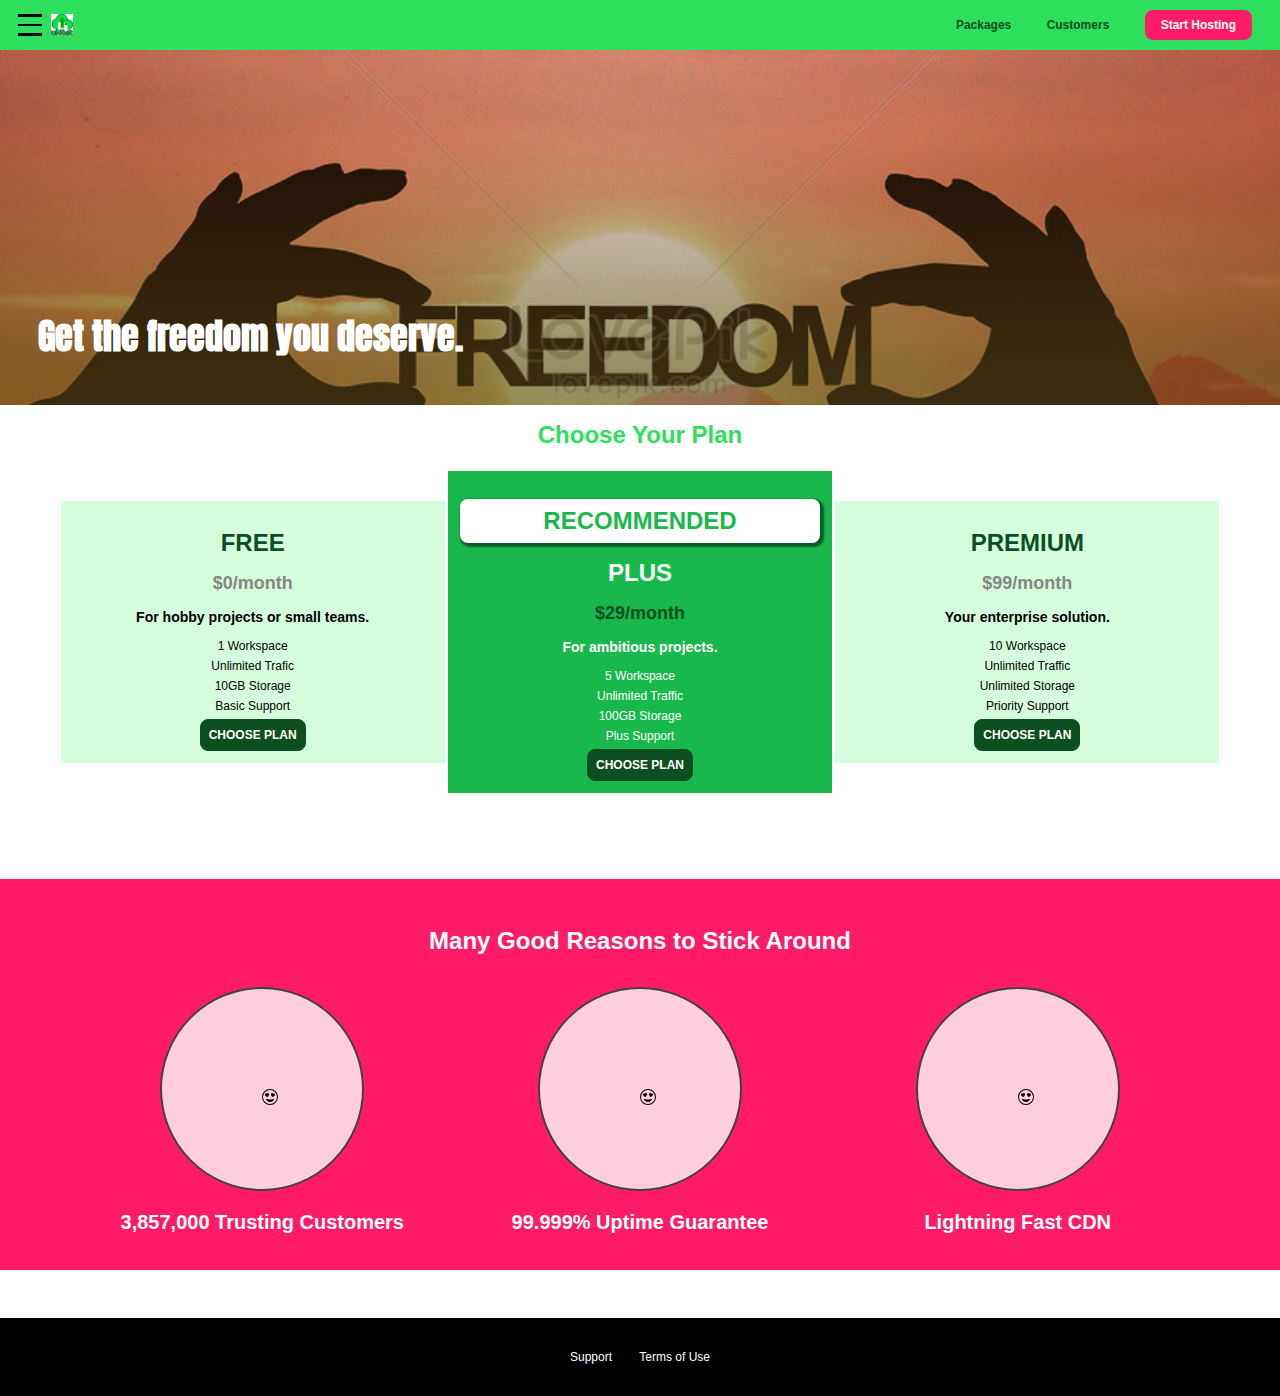
==== index.html @ ce35259e "commit" ====
<!DOCTYPE html>
<html lang="en">
<head>
    <meta charset="UTF-8">
    <meta http-equiv="X-UA-Compatible" content="IE=edge">
    <!-- <meta name="viewport" content="width=device-width, initial-scale=1.5
    maximum-scale=2.0, minimum-scale=1.0"> -->
    <meta name="viewport" content="width=device-width, initial-scale=1.0">
    <title>uHost</title>
    <link rel="shortcut icon" href="favicon.png">
    <!-- <link rel="preconnect" href="https://fonts.googleapis.com"> -->
    <link href="https://fonts.googleapis.com/css2?family=Anton" rel="stylesheet">
    <!-- <link href="https://fonts.googleapis.com/css2?family=Montserrat:400,700" rel="stylesheet"> -->
    <link rel="stylesheet" href="shared.css">
    <link rel="stylesheet" href="main.css">
</head>
<body>
    <div class="backdrop"></div>
    <div class="modal">
        <h1 class="modal_title">Do you want to continue?</h1>
        <div class="modal_actions">
            <a href="start-hosting/index.html" class="modal_action">Yes!</a>
            <button class="modal_action modal_action--negative" type="button">No!</button>
        </div>
    </div>
    <header class="main-header">
        <div>
            <button class="toggle-button">
                <span class="toggle-button_bar"></span>
                <span class="toggle-button_bar"></span>
                <span class="toggle-button_bar"></span>
            </button>
            <a href="index.html" class="main-header_brand">
                <img src="images/uHost.jpg" alt="uHost -Your favorite hosting company">
            </a>   
        </div>
        <nav class="main-nav">
            <ul class="main-nav_items">
                <li class="main-nav_item">
                    <a href="packages/index.html">Packages</a>
                </li>
                <li class="main-nav_item">
                    <a href="customers/index.html">Customers</a>
                   
                </li>
                <li class="main-nav_item main-nav_item--cta">
                    <a href="start-hosting/index.html">Start Hosting</a>
                </li>
            </ul>
        </nav>
    </header>
    <nav class="mobile-nav">
        <ul class="mobile-nav_items">
            <li class="mobile-nav_item">
                <a href ="packages/index.html">Packages</a>
            </li>
            <li class="mobile-nav_item">
                <a href ="customers/index.html">Customers</a>
            </li>
            <li class="mobile-nav_item">
                <a href ="start-hosting/index.html">Start Hosting</a>
            </li>

        </ul>
    </nav>
    <main>
        <section id="product-overview">
           <h1>Get the freedom you deserve.</h1>
        </section>
        <section id="plans">
            <h1 class="section-title">Choose Your Plan</h1>
            <div class="plan_list">
                <article class="plan">
                    <h1 class="plan_title">FREE</h1>
                    <h2 class="plan_price">$0/month</h2>
                    <h3>For hobby projects or small teams.</h3>
                    <ul class="plan_features">
                        <li class="plan_feature">1 Workspace</li>
                        <li class="plan_feature">Unlimited Trafic</li>
                        <li class="plan_feature">10GB Storage</li>
                        <li class="plan_feature">Basic Support</li>
                    </ul>
                    <div>
                        <button class="button">CHOOSE PLAN</button>
                    </div>
                </article>
               <article class="plan plan--highlighted">
                   <h1 class="plan_annotation">RECOMMENDED</h1>
                   <h1 class="plan_title">PLUS</h1>
                   <h2 class="plan_price">$29/month</h2>
                   <h3>For ambitious projects.</h3>
                   <ul class="plan_features">
                       <li class="plan_feature">5 Workspace</li>
                       <li class="plan_feature">Unlimited Traffic</li>
                       <li class="plan_feature">100GB Storage</li>
                       <li class="plan_feature">Plus Support</li>
                   </ul>
                   <div>
                       <button class="button">CHOOSE PLAN</button>
                   </div>
               </article> 
               <article class="plan">
                   <h1 class="plan_title">PREMIUM</h1>
                   <h2 class="plan_price">$99/month</h2>
                   <h3>Your enterprise solution.</h3>
                     <ul class="plan_features">
                         <li class="plan_feature">10 Workspace</li>
                         <li class="plan_feature">Unlimited Traffic</li>
                         <li class="plan_feature">Unlimited Storage</li>
                         <li class="plan_feature">Priority Support</li>
                     </ul>
                     <div>
                         <button class="button">CHOOSE PLAN</button>
                     </div>
               </article>
            </div>
        </section>
        <section id="Key-features">
            <h1 class="section-title">Many Good Reasons to Stick Around</h1>
            <ul class="Key-feature_list">
                <li class="Key-feature">
                    <div class="Key-feature_image">
                        <svg xmlns="http://www.w3.org/2000/svg" width="16" height="16" fill="currentColor" class="bi bi-emoji-heart-eyes" viewBox="0 0 16 16">
                            <path d="M8 15A7 7 0 1 1 8 1a7 7 0 0 1 0 14zm0 1A8 8 0 1 0 8 0a8 8 0 0 0 0 16z"/>
                            <path d="M11.315 10.014a.5.5 0 0 1 .548.736A4.498 4.498 0 0 1 7.965 13a4.498 4.498 0 0 1-3.898-2.25.5.5 0 0 1 .548-.736h.005l.017.005.067.015.252.055c.215.046.515.108.857.169.693.124 1.522.242 2.152.242.63 0 1.46-.118 2.152-.242a26.58 26.58 0 0 0 1.109-.224l.067-.015.017-.004.005-.002zM4.756 4.566c.763-1.424 4.02-.12.952 3.434-4.496-1.596-2.35-4.298-.952-3.434zm6.488 0c1.398-.864 3.544 1.838-.952 3.434-3.067-3.554.19-4.858.952-3.434z"/>
                          </svg>
                    </div>
                    <p class="Key-feature_description">3,857,000 Trusting Customers</p>
                </li>
                <li class="Key-feature">
                    <div class="Key-feature_image">
                        <svg xmlns="http://www.w3.org/2000/svg" width="16" height="16" fill="currentColor" class="bi bi-emoji-heart-eyes" viewBox="0 0 16 16">
                            <path d="M8 15A7 7 0 1 1 8 1a7 7 0 0 1 0 14zm0 1A8 8 0 1 0 8 0a8 8 0 0 0 0 16z"/>
                            <path d="M11.315 10.014a.5.5 0 0 1 .548.736A4.498 4.498 0 0 1 7.965 13a4.498 4.498 0 0 1-3.898-2.25.5.5 0 0 1 .548-.736h.005l.017.005.067.015.252.055c.215.046.515.108.857.169.693.124 1.522.242 2.152.242.63 0 1.46-.118 2.152-.242a26.58 26.58 0 0 0 1.109-.224l.067-.015.017-.004.005-.002zM4.756 4.566c.763-1.424 4.02-.12.952 3.434-4.496-1.596-2.35-4.298-.952-3.434zm6.488 0c1.398-.864 3.544 1.838-.952 3.434-3.067-3.554.19-4.858.952-3.434z"/>
                          </svg>
                    </div>
                    <p class="Key-feature_description">99.999% Uptime Guarantee</p>
                </li>
                <li class="Key-feature">
                    <div class="Key-feature_image">
                        <svg xmlns="http://www.w3.org/2000/svg" width="16" height="16" fill="currentColor" class="bi bi-emoji-heart-eyes" viewBox="0 0 16 16">
                            <path d="M8 15A7 7 0 1 1 8 1a7 7 0 0 1 0 14zm0 1A8 8 0 1 0 8 0a8 8 0 0 0 0 16z"/>
                            <path d="M11.315 10.014a.5.5 0 0 1 .548.736A4.498 4.498 0 0 1 7.965 13a4.498 4.498 0 0 1-3.898-2.25.5.5 0 0 1 .548-.736h.005l.017.005.067.015.252.055c.215.046.515.108.857.169.693.124 1.522.242 2.152.242.63 0 1.46-.118 2.152-.242a26.58 26.58 0 0 0 1.109-.224l.067-.015.017-.004.005-.002zM4.756 4.566c.763-1.424 4.02-.12.952 3.434-4.496-1.596-2.35-4.298-.952-3.434zm6.488 0c1.398-.864 3.544 1.838-.952 3.434-3.067-3.554.19-4.858.952-3.434z"/>
                          </svg>
                    </div>
                    <p class="Key-feature_description">Lightning Fast CDN</p>
                </li>
            </ul>
        </section>
    </main>
    <footer class="main-footer">
        <nav>
            <ul class="main-footer_links">
                <li class="main-footer_link">
                    <a href="#">Support</a>
                </li>
                <li class="main-footer_link">
                    <a href="#">Terms of Use</a>
                </li>
            </ul>
        </nav>
    </footer>
    <script src="shared.js"></script>
</body>
</html>
---- shared.css ----
@import url('https://fonts.googleapis.com/css?family=Roboto:100,400,900');
@import url('https://fonts.googleapis.com/css?family=Anton');
/* @import url('https//fonts.googleapis.com/css?family=Montserrat:400,700'); */

:root {
    --dark-green: #0e4f1f;
    --highlight-color: #ff1b68;
}



* {
    box-sizing: border-box;
}

html {
    font-size: 75%;
}


body {
    font-family: 'Montserrat', sans-serif;
    margin: 0;
    /* padding: 3.5rem; */
}

@supports (display: grid) {
 body {

    /* font-family: 'Montserrat', sans-serif;
    margin: 0; */
    height: 100%;
    display: grid;
    /* grid-template-rows: 3.5rem auto fit-content(8rem);
    grid-template-areas: "header"
                          "main"
                          "footer"; */
     padding-top: 0;                     
 }
}


   .backdrop { 
    position: fixed; 
    display: none;  
    opacity: 0;
    top: 0;
    left: 0;
    z-index: 100;
    width: 100vw;
    height: 100vh;
    background: rgba(0,0,0,0.5); 
    transition: opacity 0.2s linear;
 }   

.main-footer {
    background: black;
    padding: 32px;
    margin-top: 48px;
}

.main-footer_links {
    list-style: none;
    margin: 0;
    padding: 0;
    text-align: center;
}

.main-footer_link {
    display: inline-block;
    margin: 0 16px;
}

.main-footer_link a {
    color: white;
    text-decoration: none;
}

.main-footer_link a:hover,
.main-footer_link a:active {
    color: #ccc;
}

.main-header {
    width: 100%;
    position: fixed;
    top: 0;
    left: 0;
    background: #2ddf5c;
    padding: 0.5rem 1rem;
    z-index: 60;
    display: -webkit-box;
    display: -ms-flexbox;
    display: -webkit-flex;
    display: flex;
    align-items: center;
    justify-content: space-between;
}

.main-header > div {
    display: inline-block;
    vertical-align: middle;
}

.main-header_brand {
    color: #0e4f1f;
    text-decoration: none;
    font-weight: bold;
    font-size: 22px;
    height: 22px;
    /* width: 20px; */
    display: inline-block;
    vertical-align: middle;
}
.button {
    background: #0e4f1f;
    color: white;
    font: inherit;
    border: 1.5px solid #0e4f1f;
    padding: 8px;
    border-radius: 8px;
    font-weight: bold;
    cursor: pointer;
}

.button:hover,
.button:active {
    background: white;
    color: #0e4f1f;
}


.button:focus {
    outline: none;
}

.section-title {
    color: #2ddf5c;
    text-align: center;
    
}

#product-overview h1 {
    color: white;
    font-family: 'Anton', sans-serif;
} 

h1 {
    font-family: sans-serif;
}


.main-nav {
    display: inline-block;
    text-align: right;
    width: calc(100%-122px);
    vertical-align: middle;
}

.main-nav_items {
    padding: 0;
    margin-left: 750px;
    list-style: none;
}

.main-nav_item {
    display: inline-block;
    margin: 0 16px;
}

.main-nav_item a,
.mobile-nav_item a {
    text-decoration: none;
    color: #0e4f1f;
    font-weight: bold;
    padding: 3px 0;
}

/* .main-nav_item a::after{
    content: "(Link)";
    color: red;
} */

.main-nav_item a:hover,
.main-nav_item a:active {
    color: white;
    border-bottom: 5px solid white;
}

/* .main-nav_item a:active {
    color: white; */
/* } */

/* p::first-letter {
    color: red;
    font-size: 20px;
} */


.main-nav_item--cta {
    animation: wiggle 400ms 3s 8 ease-out none;
}

.main-nav_item--cta a,
 .mobile-nav_item--cta a {
    color: white;
    background: #ff1b68;
    padding: 8px 16px;
    border-radius: 8px;
}

.main-nav_item--cta a:hover,
.main-nav_item--cta a:active,
.mobile-nav_item--cta a:hover,
.mobile-nav_item--cta a:active {
    color: #ff1b68;
    background: white;
    border: none;
}

.main-header_brand img {
    height: 100%;
    /* width: 100%; */
}

.mobile-nav {
    display: none;
    position: fixed;
    z-index: 101;
    top: 0;
    left: 0;
    background: white;
    width: 80%;
    height: 100vh;
}


.mobile-nav_items {
    width: 90%;
    height: 100%;
    list-style: none;
    margin: 10% auto;
    padding: 0;
    text-align: center;
}

.mobile-nav_item {
    margin: 1rem 0;
}


.mobile-nav_item a {
    font-size: 1.5rem;
}

.toggle-button {
    width: 3rem;
    background: transparent;
    border: none;
    cursor: pointer;
    padding-top: 0;
    padding-bottom: 0;
    vertical-align: middle;
}

.toggle-button:focus {
    outline: none;
}

.toggle-button_bar {
    width: 100%;
    height: 0.2rem;
    background: black;
    display: block;
    margin: 0.6rem 0;
}

.open {
    display: block !important;
    opacity: 1 !important;
    transform: translateY(0) !important;
}

@media (min-width: 40rem) {
    .main-footer_link {
        margin: 0 1rem;
    }

    .main
   .main-footer_links {
      flex-direction: row;
      justify-content: center;
    }
}

@keyframes wiggle {
    0% {
        transform: rotateZ(0);
    }
    50% {
        transform: rotateZ(-10deg);
    }
    100% {
        transform: rotateZ(10deg);
    }
}
---- main.css ----
* {
    box-sizing: border-box;
}


body {

    font-family: 'Montserrat', sans-serif;
    margin: 0;
    
}

#product-overview {
    background: linear-gradient(to top,rgba(80,68,18,0.6) 10%, transparent), 
    url("images/freedom.jpg") center/cover no-repeat border-box, 
    #ff1b68;
    /* background-image: url("freedom.jpg"); */
    /* background-color: red; */
    /* background-size: cover;
    background-position: left 10% bottom 20%; */
    /* background-repeat: no-repeat;
    background-origin: border-box;
    background-clip: border-box; */
    /* background-attachment: fixed; */
    /* background-image: linear-gradient(180deg ,red 70%,blue 60%,rgba(0,0,0,0.5)); */
    /* background-image: radial-gradient(ellipse farthest-corner at 20% 50%,red,blue 70%,green); */
    width: 100vw;
    height: 33vh;
    /* padding: 10px; */
    margin-top: 3.75rem;
    /* border: 5px dashed red; */
    position: relative;
} 

.plan {
    background: #d5ffdc;
    text-align: center;
    padding: 1rem;
    margin: 0.5rem 0;
    /* display: inline-block; */
    width: 100%;
    /* vertical-align: middle; */
}

.plan--highlighted {
    background: #19b84c;
    color: white;
    /* box-shadow: 2px 2px 2px 2px rgb(0, 0, 0, 0.5); */
    
}


.plan_annotation {
    background: white;
    color: #19b84c;
    padding: 8px;
    box-shadow: 2px 2px 2px 2px rgb(0, 0, 0, 0.5);
    border-radius: 8px;
}

.plan_title {
    color: #0e4f1f;
}

.plan_price {
    color: #858585;
}

.plan--highlighted .plan_price {
    color: #0e4f1f;
}

.plan--highlighted .plan_title {
    color: white;
}


.plan_features {
    list-style: none;
    margin: 0;
    padding: 0;
}

.plan_feature {
    margin: 0.5rem 0;
}

@media (min-width: 40rem) {

    .plan_list{
        width: 100%;
        text-align: center;
    }
    .plan {
        display: inline-block;
        width: 30%;
        vertical-align: middle;
    }
}



#Key-features {
    background: #ff1b68;
    margin-top: 80px;
    padding: 16px;
}

#Key-features .section-title {
    color: white;
    margin: 32px;
}

.Key-feature_list {
    list-style: none;
    margin: 0;
    padding: 0;
    text-align: center;
}

.Key-feature {
    display: inline-block;
    width: 30%;
    vertical-align: top;
}

.Key-feature_image {
    background: #ffcede;
    width: 128px;
    height: 128px;
    border: 2px solid #424242;
    border-radius: 50%;
    margin: auto;
   padding: 100px;

}

.Key-feature_description {
    text-align: center;
    font-weight: bold;
    color: white;
    font-size: 20px;
}

.section-title {
    color: #2ddf5c;
    text-align: center;
    
}

#product-overview h1 {
    color: white;
    font-family: 'Anton', sans-serif;
    position: absolute;
    bottom: 5%;
    left: 3%;
    font-size: 1.6rem;
} 

@media (min-width: 40rem) {
    #product-overview {
        height: 40vh;
        background-position: 50% 25%;
    }
    #product-overview h1 {
        font-size: 3rem;
    }
}
@media (min-width: 60rem) {
    #product-overview {
        height: 40vh;
        background-position: 50% 25%;
    }
    #product-overview h1 {
        font-size: 3rem;
    }
}

/* h1 {
    font-family: sans-serif;
} */


/* .plan_list {
    width: 100%; */
    /* margin: auto; */
    /* text-align: center;
} */


.modal {
    position: fixed;
    /* display: none; */
    opacity: 0;
    transform: translateY(-3rem);
    transition: opacity 200ms ease-out, transform 500ms ease-out;
    z-index: 200;
    top: 20%;
    left: 30%;
    width: 40%;
    background: white;
    padding: 1rem;
    border: 1px solid #ccc;
    box-shadow: 1px 1px 1px rgba(0, 0, 0, 0.5);
}

.modal_title {
    text-align: center;
    margin: 0 0 1rem 0;
}

.modal_actions {
    text-align: center;
}

.modal_action {
    border: 1px solid #0e4f1f;
    background: #0e4f1f;
    text-decoration: none;
    color: white;
    font: inherit;
    padding: 0.5rem 1rem;
    cursor: pointer;
}


.modal_action:hover,
.modal_action:active {
    background: #2ddf5c;
    border-color: #2ddf5c;
}

.modal_action--negative {
    background: red;
    border-color: red;
}


.modal_action--negative:hover,
.modal_action--negative:active {
    background: #ff5454;
    border-color: #ff5454;
}

@media (min-width: 40rem) {
    #product-overview {
        height: 40vh;
        background-position: 50% 25%;
    }

    #product-overview h1 {
        font-size: 3rem;
    }
}
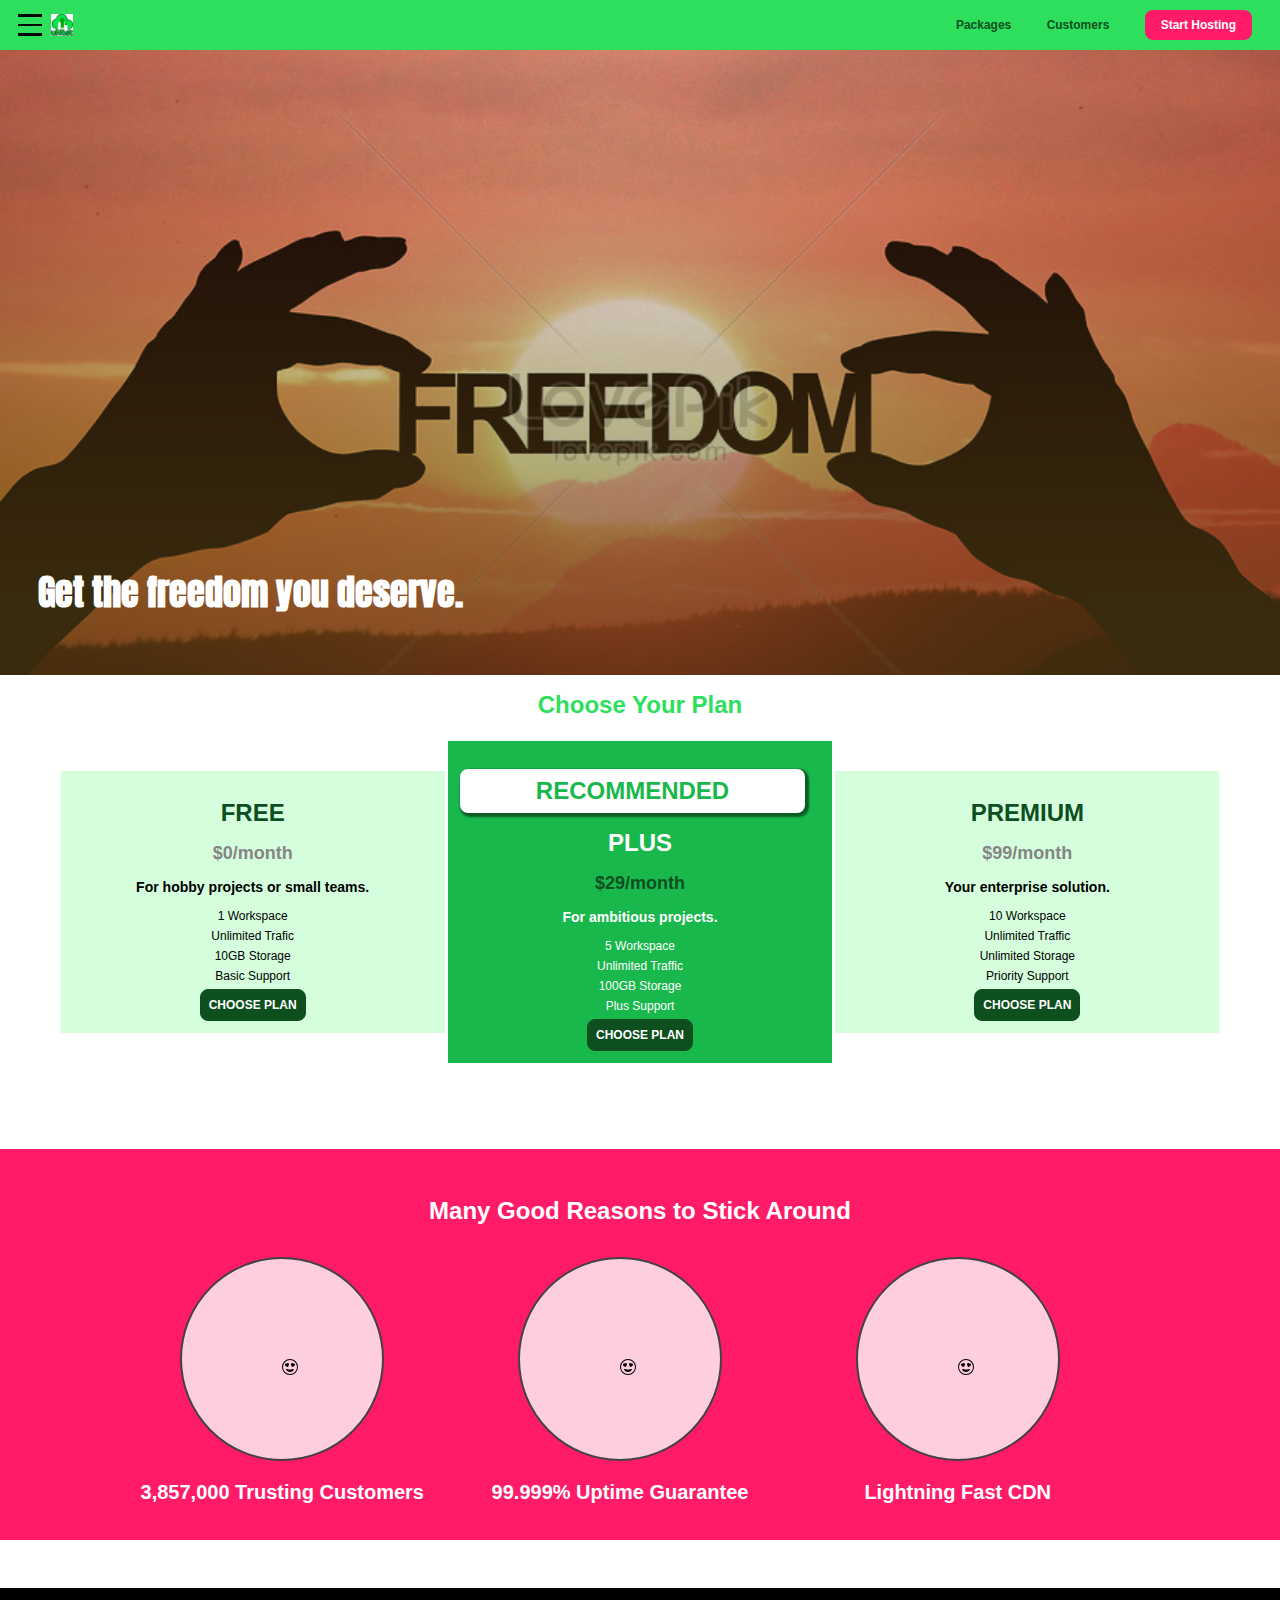
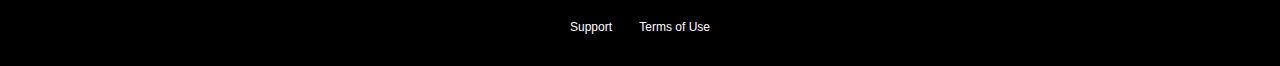
==== commit 7731887f: "commit" ====
--- a/index.html
+++ b/index.html
@@ -1,165 +1,204 @@
 <!DOCTYPE html>
 <html lang="en">
-<head>
-    <meta charset="UTF-8">
-    <meta http-equiv="X-UA-Compatible" content="IE=edge">
+  <head>
+    <meta charset="UTF-8" />
+    <meta http-equiv="X-UA-Compatible" content="IE=edge" />
     <!-- <meta name="viewport" content="width=device-width, initial-scale=1.5
     maximum-scale=2.0, minimum-scale=1.0"> -->
-    <meta name="viewport" content="width=device-width, initial-scale=1.0">
+    <meta name="viewport" content="width=device-width, initial-scale=1.0" />
     <title>uHost</title>
-    <link rel="shortcut icon" href="favicon.png">
+    <link rel="shortcut icon" href="favicon.png" />
     <!-- <link rel="preconnect" href="https://fonts.googleapis.com"> -->
-    <link href="https://fonts.googleapis.com/css2?family=Anton" rel="stylesheet">
+    <link
+      href="https://fonts.googleapis.com/css2?family=Anton"
+      rel="stylesheet"
+    />
     <!-- <link href="https://fonts.googleapis.com/css2?family=Montserrat:400,700" rel="stylesheet"> -->
-    <link rel="stylesheet" href="shared.css">
-    <link rel="stylesheet" href="main.css">
-</head>
-<body>
+    <link rel="stylesheet" href="shared.css" />
+    <link rel="stylesheet" href="main.css" />
+  </head>
+  <body>
     <div class="backdrop"></div>
     <div class="modal">
-        <h1 class="modal_title">Do you want to continue?</h1>
-        <div class="modal_actions">
-            <a href="start-hosting/index.html" class="modal_action">Yes!</a>
-            <button class="modal_action modal_action--negative" type="button">No!</button>
-        </div>
+      <h1 class="modal_title">Do you want to continue?</h1>
+      <div class="modal_actions">
+        <a href="start-hosting/index.html" class="modal_action">Yes!</a>
+        <button class="modal_action modal_action--negative" type="button">
+          No!
+        </button>
+      </div>
     </div>
     <header class="main-header">
-        <div>
-            <button class="toggle-button">
-                <span class="toggle-button_bar"></span>
-                <span class="toggle-button_bar"></span>
-                <span class="toggle-button_bar"></span>
-            </button>
-            <a href="index.html" class="main-header_brand">
-                <img src="images/uHost.jpg" alt="uHost -Your favorite hosting company">
-            </a>   
-        </div>
-        <nav class="main-nav">
-            <ul class="main-nav_items">
-                <li class="main-nav_item">
-                    <a href="packages/index.html">Packages</a>
-                </li>
-                <li class="main-nav_item">
-                    <a href="customers/index.html">Customers</a>
-                   
-                </li>
-                <li class="main-nav_item main-nav_item--cta">
-                    <a href="start-hosting/index.html">Start Hosting</a>
-                </li>
-            </ul>
-        </nav>
+      <div>
+        <button class="toggle-button">
+          <span class="toggle-button_bar"></span>
+          <span class="toggle-button_bar"></span>
+          <span class="toggle-button_bar"></span>
+        </button>
+        <a href="index.html" class="main-header_brand">
+          <img
+            src="images/uHost.jpg"
+            alt="uHost -Your favorite hosting company"
+          />
+        </a>
+      </div>
+      <nav class="main-nav">
+        <ul class="main-nav_items">
+          <li class="main-nav_item">
+            <a href="packages/index.html">Packages</a>
+          </li>
+          <li class="main-nav_item">
+            <a href="customers/index.html">Customers</a>
+          </li>
+          <li class="main-nav_item main-nav_item--cta">
+            <a href="start-hosting/index.html">Start Hosting</a>
+          </li>
+        </ul>
+      </nav>
     </header>
     <nav class="mobile-nav">
-        <ul class="mobile-nav_items">
-            <li class="mobile-nav_item">
-                <a href ="packages/index.html">Packages</a>
-            </li>
-            <li class="mobile-nav_item">
-                <a href ="customers/index.html">Customers</a>
-            </li>
-            <li class="mobile-nav_item">
-                <a href ="start-hosting/index.html">Start Hosting</a>
-            </li>
-
-        </ul>
+      <ul class="mobile-nav_items">
+        <li class="mobile-nav_item">
+          <a href="packages/index.html">Packages</a>
+        </li>
+        <li class="mobile-nav_item">
+          <a href="customers/index.html">Customers</a>
+        </li>
+        <li class="mobile-nav_item">
+          <a href="start-hosting/index.html">Start Hosting</a>
+        </li>
+      </ul>
     </nav>
     <main>
-        <section id="product-overview">
-           <h1>Get the freedom you deserve.</h1>
-        </section>
-        <section id="plans">
-            <h1 class="section-title">Choose Your Plan</h1>
-            <div class="plan_list">
-                <article class="plan">
-                    <h1 class="plan_title">FREE</h1>
-                    <h2 class="plan_price">$0/month</h2>
-                    <h3>For hobby projects or small teams.</h3>
-                    <ul class="plan_features">
-                        <li class="plan_feature">1 Workspace</li>
-                        <li class="plan_feature">Unlimited Trafic</li>
-                        <li class="plan_feature">10GB Storage</li>
-                        <li class="plan_feature">Basic Support</li>
-                    </ul>
-                    <div>
-                        <button class="button">CHOOSE PLAN</button>
-                    </div>
-                </article>
-               <article class="plan plan--highlighted">
-                   <h1 class="plan_annotation">RECOMMENDED</h1>
-                   <h1 class="plan_title">PLUS</h1>
-                   <h2 class="plan_price">$29/month</h2>
-                   <h3>For ambitious projects.</h3>
-                   <ul class="plan_features">
-                       <li class="plan_feature">5 Workspace</li>
-                       <li class="plan_feature">Unlimited Traffic</li>
-                       <li class="plan_feature">100GB Storage</li>
-                       <li class="plan_feature">Plus Support</li>
-                   </ul>
-                   <div>
-                       <button class="button">CHOOSE PLAN</button>
-                   </div>
-               </article> 
-               <article class="plan">
-                   <h1 class="plan_title">PREMIUM</h1>
-                   <h2 class="plan_price">$99/month</h2>
-                   <h3>Your enterprise solution.</h3>
-                     <ul class="plan_features">
-                         <li class="plan_feature">10 Workspace</li>
-                         <li class="plan_feature">Unlimited Traffic</li>
-                         <li class="plan_feature">Unlimited Storage</li>
-                         <li class="plan_feature">Priority Support</li>
-                     </ul>
-                     <div>
-                         <button class="button">CHOOSE PLAN</button>
-                     </div>
-               </article>
-            </div>
-        </section>
-        <section id="Key-features">
-            <h1 class="section-title">Many Good Reasons to Stick Around</h1>
-            <ul class="Key-feature_list">
-                <li class="Key-feature">
-                    <div class="Key-feature_image">
-                        <svg xmlns="http://www.w3.org/2000/svg" width="16" height="16" fill="currentColor" class="bi bi-emoji-heart-eyes" viewBox="0 0 16 16">
-                            <path d="M8 15A7 7 0 1 1 8 1a7 7 0 0 1 0 14zm0 1A8 8 0 1 0 8 0a8 8 0 0 0 0 16z"/>
-                            <path d="M11.315 10.014a.5.5 0 0 1 .548.736A4.498 4.498 0 0 1 7.965 13a4.498 4.498 0 0 1-3.898-2.25.5.5 0 0 1 .548-.736h.005l.017.005.067.015.252.055c.215.046.515.108.857.169.693.124 1.522.242 2.152.242.63 0 1.46-.118 2.152-.242a26.58 26.58 0 0 0 1.109-.224l.067-.015.017-.004.005-.002zM4.756 4.566c.763-1.424 4.02-.12.952 3.434-4.496-1.596-2.35-4.298-.952-3.434zm6.488 0c1.398-.864 3.544 1.838-.952 3.434-3.067-3.554.19-4.858.952-3.434z"/>
-                          </svg>
-                    </div>
-                    <p class="Key-feature_description">3,857,000 Trusting Customers</p>
-                </li>
-                <li class="Key-feature">
-                    <div class="Key-feature_image">
-                        <svg xmlns="http://www.w3.org/2000/svg" width="16" height="16" fill="currentColor" class="bi bi-emoji-heart-eyes" viewBox="0 0 16 16">
-                            <path d="M8 15A7 7 0 1 1 8 1a7 7 0 0 1 0 14zm0 1A8 8 0 1 0 8 0a8 8 0 0 0 0 16z"/>
-                            <path d="M11.315 10.014a.5.5 0 0 1 .548.736A4.498 4.498 0 0 1 7.965 13a4.498 4.498 0 0 1-3.898-2.25.5.5 0 0 1 .548-.736h.005l.017.005.067.015.252.055c.215.046.515.108.857.169.693.124 1.522.242 2.152.242.63 0 1.46-.118 2.152-.242a26.58 26.58 0 0 0 1.109-.224l.067-.015.017-.004.005-.002zM4.756 4.566c.763-1.424 4.02-.12.952 3.434-4.496-1.596-2.35-4.298-.952-3.434zm6.488 0c1.398-.864 3.544 1.838-.952 3.434-3.067-3.554.19-4.858.952-3.434z"/>
-                          </svg>
-                    </div>
-                    <p class="Key-feature_description">99.999% Uptime Guarantee</p>
-                </li>
-                <li class="Key-feature">
-                    <div class="Key-feature_image">
-                        <svg xmlns="http://www.w3.org/2000/svg" width="16" height="16" fill="currentColor" class="bi bi-emoji-heart-eyes" viewBox="0 0 16 16">
-                            <path d="M8 15A7 7 0 1 1 8 1a7 7 0 0 1 0 14zm0 1A8 8 0 1 0 8 0a8 8 0 0 0 0 16z"/>
-                            <path d="M11.315 10.014a.5.5 0 0 1 .548.736A4.498 4.498 0 0 1 7.965 13a4.498 4.498 0 0 1-3.898-2.25.5.5 0 0 1 .548-.736h.005l.017.005.067.015.252.055c.215.046.515.108.857.169.693.124 1.522.242 2.152.242.63 0 1.46-.118 2.152-.242a26.58 26.58 0 0 0 1.109-.224l.067-.015.017-.004.005-.002zM4.756 4.566c.763-1.424 4.02-.12.952 3.434-4.496-1.596-2.35-4.298-.952-3.434zm6.488 0c1.398-.864 3.544 1.838-.952 3.434-3.067-3.554.19-4.858.952-3.434z"/>
-                          </svg>
-                    </div>
-                    <p class="Key-feature_description">Lightning Fast CDN</p>
-                </li>
+      <section id="product-overview">
+        <h1>Get the freedom you deserve.</h1>
+      </section>
+      <section id="plans">
+        <h1 class="section-title">Choose Your Plan</h1>
+        <div class="plan_list">
+          <article class="plan">
+            <h1 class="plan_title">FREE</h1>
+            <h2 class="plan_price">$0/month</h2>
+            <h3>For hobby projects or small teams.</h3>
+            <ul class="plan_features">
+              <li class="plan_feature">1 Workspace</li>
+              <li class="plan_feature">Unlimited Trafic</li>
+              <li class="plan_feature">10GB Storage</li>
+              <li class="plan_feature">Basic Support</li>
             </ul>
-        </section>
+            <div>
+              <button class="button">CHOOSE PLAN</button>
+            </div>
+          </article>
+          <article class="plan plan--highlighted">
+            <h1 class="plan_annotation">RECOMMENDED</h1>
+            <h1 class="plan_title">PLUS</h1>
+            <h2 class="plan_price">$29/month</h2>
+            <h3>For ambitious projects.</h3>
+            <ul class="plan_features">
+              <li class="plan_feature">5 Workspace</li>
+              <li class="plan_feature">Unlimited Traffic</li>
+              <li class="plan_feature">100GB Storage</li>
+              <li class="plan_feature">Plus Support</li>
+            </ul>
+            <div>
+              <button class="button">CHOOSE PLAN</button>
+            </div>
+          </article>
+          <article class="plan">
+            <h1 class="plan_title">PREMIUM</h1>
+            <h2 class="plan_price">$99/month</h2>
+            <h3>Your enterprise solution.</h3>
+            <ul class="plan_features">
+              <li class="plan_feature">10 Workspace</li>
+              <li class="plan_feature">Unlimited Traffic</li>
+              <li class="plan_feature">Unlimited Storage</li>
+              <li class="plan_feature">Priority Support</li>
+            </ul>
+            <div>
+              <button class="button">CHOOSE PLAN</button>
+            </div>
+          </article>
+        </div>
+      </section>
+      <section id="Key-features">
+        <h1 class="section-title">Many Good Reasons to Stick Around</h1>
+        <ul class="Key-feature_list">
+          <li class="Key-feature">
+            <div class="Key-feature_image">
+              <svg
+                xmlns="http://www.w3.org/2000/svg"
+                width="16"
+                height="16"
+                fill="currentColor"
+                class="bi bi-emoji-heart-eyes"
+                viewBox="0 0 16 16"
+              >
+                <path
+                  d="M8 15A7 7 0 1 1 8 1a7 7 0 0 1 0 14zm0 1A8 8 0 1 0 8 0a8 8 0 0 0 0 16z"
+                />
+                <path
+                  d="M11.315 10.014a.5.5 0 0 1 .548.736A4.498 4.498 0 0 1 7.965 13a4.498 4.498 0 0 1-3.898-2.25.5.5 0 0 1 .548-.736h.005l.017.005.067.015.252.055c.215.046.515.108.857.169.693.124 1.522.242 2.152.242.63 0 1.46-.118 2.152-.242a26.58 26.58 0 0 0 1.109-.224l.067-.015.017-.004.005-.002zM4.756 4.566c.763-1.424 4.02-.12.952 3.434-4.496-1.596-2.35-4.298-.952-3.434zm6.488 0c1.398-.864 3.544 1.838-.952 3.434-3.067-3.554.19-4.858.952-3.434z"
+                />
+              </svg>
+            </div>
+            <p class="Key-feature_description">3,857,000 Trusting Customers</p>
+          </li>
+          <li class="Key-feature">
+            <div class="Key-feature_image">
+              <svg
+                xmlns="http://www.w3.org/2000/svg"
+                width="16"
+                height="16"
+                fill="currentColor"
+                class="bi bi-emoji-heart-eyes"
+                viewBox="0 0 16 16"
+              >
+                <path
+                  d="M8 15A7 7 0 1 1 8 1a7 7 0 0 1 0 14zm0 1A8 8 0 1 0 8 0a8 8 0 0 0 0 16z"
+                />
+                <path
+                  d="M11.315 10.014a.5.5 0 0 1 .548.736A4.498 4.498 0 0 1 7.965 13a4.498 4.498 0 0 1-3.898-2.25.5.5 0 0 1 .548-.736h.005l.017.005.067.015.252.055c.215.046.515.108.857.169.693.124 1.522.242 2.152.242.63 0 1.46-.118 2.152-.242a26.58 26.58 0 0 0 1.109-.224l.067-.015.017-.004.005-.002zM4.756 4.566c.763-1.424 4.02-.12.952 3.434-4.496-1.596-2.35-4.298-.952-3.434zm6.488 0c1.398-.864 3.544 1.838-.952 3.434-3.067-3.554.19-4.858.952-3.434z"
+                />
+              </svg>
+            </div>
+            <p class="Key-feature_description">99.999% Uptime Guarantee</p>
+          </li>
+          <li class="Key-feature">
+            <div class="Key-feature_image">
+              <svg
+                xmlns="http://www.w3.org/2000/svg"
+                width="16"
+                height="16"
+                fill="currentColor"
+                class="bi bi-emoji-heart-eyes"
+                viewBox="0 0 16 16"
+              >
+                <path
+                  d="M8 15A7 7 0 1 1 8 1a7 7 0 0 1 0 14zm0 1A8 8 0 1 0 8 0a8 8 0 0 0 0 16z"
+                />
+                <path
+                  d="M11.315 10.014a.5.5 0 0 1 .548.736A4.498 4.498 0 0 1 7.965 13a4.498 4.498 0 0 1-3.898-2.25.5.5 0 0 1 .548-.736h.005l.017.005.067.015.252.055c.215.046.515.108.857.169.693.124 1.522.242 2.152.242.63 0 1.46-.118 2.152-.242a26.58 26.58 0 0 0 1.109-.224l.067-.015.017-.004.005-.002zM4.756 4.566c.763-1.424 4.02-.12.952 3.434-4.496-1.596-2.35-4.298-.952-3.434zm6.488 0c1.398-.864 3.544 1.838-.952 3.434-3.067-3.554.19-4.858.952-3.434z"
+                />
+              </svg>
+            </div>
+            <p class="Key-feature_description">Lightning Fast CDN</p>
+          </li>
+        </ul>
+      </section>
     </main>
     <footer class="main-footer">
-        <nav>
-            <ul class="main-footer_links">
-                <li class="main-footer_link">
-                    <a href="#">Support</a>
-                </li>
-                <li class="main-footer_link">
-                    <a href="#">Terms of Use</a>
-                </li>
-            </ul>
-        </nav>
+      <nav>
+        <ul class="main-footer_links">
+          <li class="main-footer_link">
+            <a href="#">Support</a>
+          </li>
+          <li class="main-footer_link">
+            <a href="#">Terms of Use</a>
+          </li>
+        </ul>
+      </nav>
     </footer>
     <script src="shared.js"></script>
-</body>
-</html>+  </body>
+</html>
--- a/shared.css
+++ b/shared.css
@@ -1,32 +1,28 @@
-@import url('https://fonts.googleapis.com/css?family=Roboto:100,400,900');
-@import url('https://fonts.googleapis.com/css?family=Anton');
+@import url("https://fonts.googleapis.com/css?family=Roboto:100,400,900");
+@import url("https://fonts.googleapis.com/css?family=Anton");
 /* @import url('https//fonts.googleapis.com/css?family=Montserrat:400,700'); */
 
 :root {
-    --dark-green: #0e4f1f;
-    --highlight-color: #ff1b68;
-}
-
-
+  --dark-green: #0e4f1f;
+  --highlight-color: #ff1b68;
+}
 
 * {
-    box-sizing: border-box;
+  box-sizing: border-box;
 }
 
 html {
-    font-size: 75%;
-}
-
+  font-size: 75%;
+}
 
 body {
-    font-family: 'Montserrat', sans-serif;
-    margin: 0;
-    /* padding: 3.5rem; */
+  font-family: "Montserrat", sans-serif;
+  margin: 0;
+  /* padding: 3.5rem; */
 }
 
 @supports (display: grid) {
- body {
-
+  body {
     /* font-family: 'Montserrat', sans-serif;
     margin: 0; */
     height: 100%;
@@ -35,145 +31,141 @@
     grid-template-areas: "header"
                           "main"
                           "footer"; */
-     padding-top: 0;                     
- }
-}
-
-
-   .backdrop { 
-    position: fixed; 
-    display: none;  
-    opacity: 0;
-    top: 0;
-    left: 0;
-    z-index: 100;
-    width: 100vw;
-    height: 100vh;
-    background: rgba(0,0,0,0.5); 
-    transition: opacity 0.2s linear;
- }   
+    padding-top: 0;
+  }
+}
+
+.backdrop {
+  position: fixed;
+  display: none;
+  opacity: 0;
+  top: 0;
+  left: 0;
+  z-index: 100;
+  width: 100vw;
+  height: 100vh;
+  background: rgba(0, 0, 0, 0.5);
+  transition: opacity 0.2s linear;
+}
 
 .main-footer {
-    background: black;
-    padding: 32px;
-    margin-top: 48px;
+  background: black;
+  padding: 32px;
+  margin-top: 48px;
 }
 
 .main-footer_links {
-    list-style: none;
-    margin: 0;
-    padding: 0;
-    text-align: center;
+  list-style: none;
+  margin: 0;
+  padding: 0;
+  text-align: center;
 }
 
 .main-footer_link {
-    display: inline-block;
-    margin: 0 16px;
+  display: inline-block;
+  margin: 0 16px;
 }
 
 .main-footer_link a {
-    color: white;
-    text-decoration: none;
+  color: white;
+  text-decoration: none;
 }
 
 .main-footer_link a:hover,
 .main-footer_link a:active {
-    color: #ccc;
+  color: #ccc;
 }
 
 .main-header {
-    width: 100%;
-    position: fixed;
-    top: 0;
-    left: 0;
-    background: #2ddf5c;
-    padding: 0.5rem 1rem;
-    z-index: 60;
-    display: -webkit-box;
-    display: -ms-flexbox;
-    display: -webkit-flex;
-    display: flex;
-    align-items: center;
-    justify-content: space-between;
+  width: 100%;
+  position: fixed;
+  top: 0;
+  left: 0;
+  background: #2ddf5c;
+  padding: 0.5rem 1rem;
+  z-index: 60;
+  display: -webkit-box;
+  display: -ms-flexbox;
+  display: -webkit-flex;
+  display: flex;
+  align-items: center;
+  justify-content: space-between;
 }
 
 .main-header > div {
-    display: inline-block;
-    vertical-align: middle;
+  display: inline-block;
+  vertical-align: middle;
 }
 
 .main-header_brand {
-    color: #0e4f1f;
-    text-decoration: none;
-    font-weight: bold;
-    font-size: 22px;
-    height: 22px;
-    /* width: 20px; */
-    display: inline-block;
-    vertical-align: middle;
+  color: #0e4f1f;
+  text-decoration: none;
+  font-weight: bold;
+  font-size: 22px;
+  height: 22px;
+  /* width: 20px; */
+  display: inline-block;
+  vertical-align: middle;
 }
 .button {
-    background: #0e4f1f;
-    color: white;
-    font: inherit;
-    border: 1.5px solid #0e4f1f;
-    padding: 8px;
-    border-radius: 8px;
-    font-weight: bold;
-    cursor: pointer;
+  background: #0e4f1f;
+  color: white;
+  font: inherit;
+  border: 1.5px solid #0e4f1f;
+  padding: 8px;
+  border-radius: 8px;
+  font-weight: bold;
+  cursor: pointer;
 }
 
 .button:hover,
 .button:active {
-    background: white;
-    color: #0e4f1f;
-}
-
+  background: white;
+  color: #0e4f1f;
+}
 
 .button:focus {
-    outline: none;
+  outline: none;
 }
 
 .section-title {
-    color: #2ddf5c;
-    text-align: center;
-    
+  color: #2ddf5c;
+  text-align: center;
 }
 
 #product-overview h1 {
-    color: white;
-    font-family: 'Anton', sans-serif;
-} 
+  color: white;
+  font-family: "Anton", sans-serif;
+}
 
 h1 {
-    font-family: sans-serif;
-}
-
+  font-family: sans-serif;
+}
 
 .main-nav {
-    display: inline-block;
-    text-align: right;
-    width: calc(100%-122px);
-    vertical-align: middle;
+  display: inline-block;
+  text-align: right;
+  width: calc(100%-122px);
+  vertical-align: middle;
 }
 
 .main-nav_items {
-    padding: 0;
-    margin-left: 750px;
-    list-style: none;
+  padding: 0;
+  /* margin-left: 750px; */
+  list-style: none;
 }
 
 .main-nav_item {
-    display: inline-block;
-    margin: 0 16px;
+  display: inline-block;
+  margin: 0 16px;
 }
 
 .main-nav_item a,
 .mobile-nav_item a {
-    text-decoration: none;
-    color: #0e4f1f;
-    font-weight: bold;
-    padding: 3px 0;
+  text-decoration: none;
+  color: #0e4f1f;
+  font-weight: bold;
+  padding: 3px 0;
 }
 
 /* .main-nav_item a::after{
@@ -183,8 +175,8 @@
 
 .main-nav_item a:hover,
 .main-nav_item a:active {
-    color: white;
-    border-bottom: 5px solid white;
+  color: white;
+  border-bottom: 5px solid white;
 }
 
 /* .main-nav_item a:active {
@@ -196,113 +188,107 @@
     font-size: 20px;
 } */
 
-
 .main-nav_item--cta {
-    animation: wiggle 400ms 3s 8 ease-out none;
+  animation: wiggle 400ms 3s 8 ease-out none;
 }
 
 .main-nav_item--cta a,
- .mobile-nav_item--cta a {
-    color: white;
-    background: #ff1b68;
-    padding: 8px 16px;
-    border-radius: 8px;
+.mobile-nav_item--cta a {
+  color: white;
+  background: #ff1b68;
+  padding: 8px 16px;
+  border-radius: 8px;
 }
 
 .main-nav_item--cta a:hover,
 .main-nav_item--cta a:active,
 .mobile-nav_item--cta a:hover,
 .mobile-nav_item--cta a:active {
-    color: #ff1b68;
-    background: white;
-    border: none;
+  color: #ff1b68;
+  background: white;
+  border: none;
 }
 
 .main-header_brand img {
-    height: 100%;
-    /* width: 100%; */
+  height: 100%;
+  /* width: 100%; */
 }
 
 .mobile-nav {
-    display: none;
-    position: fixed;
-    z-index: 101;
-    top: 0;
-    left: 0;
-    background: white;
-    width: 80%;
-    height: 100vh;
-}
-
+  display: none;
+  position: fixed;
+  z-index: 101;
+  top: 0;
+  left: 0;
+  background: white;
+  width: 80%;
+  height: 100vh;
+}
 
 .mobile-nav_items {
-    width: 90%;
-    height: 100%;
-    list-style: none;
-    margin: 10% auto;
-    padding: 0;
-    text-align: center;
+  width: 90%;
+  height: 100%;
+  list-style: none;
+  margin: 10% auto;
+  padding: 0;
+  text-align: center;
 }
 
 .mobile-nav_item {
-    margin: 1rem 0;
-}
-
+  margin: 1rem 0;
+}
 
 .mobile-nav_item a {
-    font-size: 1.5rem;
+  font-size: 1.5rem;
 }
 
 .toggle-button {
-    width: 3rem;
-    background: transparent;
-    border: none;
-    cursor: pointer;
-    padding-top: 0;
-    padding-bottom: 0;
-    vertical-align: middle;
+  width: 3rem;
+  background: transparent;
+  border: none;
+  cursor: pointer;
+  padding-top: 0;
+  padding-bottom: 0;
+  vertical-align: middle;
 }
 
 .toggle-button:focus {
-    outline: none;
+  outline: none;
 }
 
 .toggle-button_bar {
-    width: 100%;
-    height: 0.2rem;
-    background: black;
-    display: block;
-    margin: 0.6rem 0;
+  width: 100%;
+  height: 0.2rem;
+  background: black;
+  display: block;
+  margin: 0.6rem 0;
 }
 
 .open {
-    display: block !important;
-    opacity: 1 !important;
-    transform: translateY(0) !important;
+  display: block !important;
+  opacity: 1 !important;
+  transform: translateY(0) !important;
 }
 
 @media (min-width: 40rem) {
-    .main-footer_link {
-        margin: 0 1rem;
-    }
-
-    .main
-   .main-footer_links {
-      flex-direction: row;
-      justify-content: center;
-    }
+  .main-footer_link {
+    margin: 0 1rem;
+  }
+
+  .main-footer_links {
+    flex-direction: row;
+    justify-content: center;
+  }
 }
 
 @keyframes wiggle {
-    0% {
-        transform: rotateZ(0);
-    }
-    50% {
-        transform: rotateZ(-10deg);
-    }
-    100% {
-        transform: rotateZ(10deg);
-    }
-}
-
-
+  0% {
+    transform: rotateZ(0);
+  }
+  50% {
+    transform: rotateZ(-10deg);
+  }
+  100% {
+    transform: rotateZ(10deg);
+  }
+}
--- a/main.css
+++ b/main.css
@@ -1,254 +1,230 @@
 * {
-    box-sizing: border-box;
-}
-
+  box-sizing: border-box;
+}
 
 body {
-
-    font-family: 'Montserrat', sans-serif;
-    margin: 0;
-    
+  font-family: "Montserrat", sans-serif;
+  margin: 0;
 }
 
 #product-overview {
-    background: linear-gradient(to top,rgba(80,68,18,0.6) 10%, transparent), 
-    url("images/freedom.jpg") center/cover no-repeat border-box, 
-    #ff1b68;
-    /* background-image: url("freedom.jpg"); */
-    /* background-color: red; */
-    /* background-size: cover;
-    background-position: left 10% bottom 20%; */
-    /* background-repeat: no-repeat;
+  background: linear-gradient(to top, rgba(80, 68, 18, 0.6) 10%, transparent),
+    url("images/freedom.jpg") center/cover no-repeat border-box, #ff1b68;
+  /* background-image: url("freedom.jpg");  */
+  /* background-color: red;
+   background-size: cover;
+    background-position: left 10% bottom 20%; 
+  /* background-repeat: no-repeat;
     background-origin: border-box;
     background-clip: border-box; */
-    /* background-attachment: fixed; */
-    /* background-image: linear-gradient(180deg ,red 70%,blue 60%,rgba(0,0,0,0.5)); */
-    /* background-image: radial-gradient(ellipse farthest-corner at 20% 50%,red,blue 70%,green); */
-    width: 100vw;
-    height: 33vh;
-    /* padding: 10px; */
-    margin-top: 3.75rem;
-    /* border: 5px dashed red; */
-    position: relative;
-} 
+  /* background-attachment: fixed; */
+  /* background-image: linear-gradient(180deg ,red 70%,blue 60%,rgba(0,0,0,0.5)); */
+  /* background-image: radial-gradient(ellipse farthest-corner at 20% 50%,red,blue 70%,green); */
+  width: 100vw;
+  height: 40vh;
+  /* padding: 10px; */
+  margin-top: 3.75rem;
+  /* border: 5px dashed red; */
+  position: relative;
+}
 
 .plan {
-    background: #d5ffdc;
+  background: #d5ffdc;
+  text-align: center;
+  padding: 1rem;
+  margin: 0.5rem 0;
+  /* display: inline-block; */
+  width: 100%;
+  /* vertical-align: middle; */
+}
+
+.plan--highlighted {
+  background: #19b84c;
+  color: white;
+  /* box-shadow: 2px 2px 2px 2px rgb(0, 0, 0, 0.5); */
+}
+
+.plan_annotation {
+  background: white;
+  color: #19b84c;
+  padding: 8px;
+  box-shadow: 2px 2px 2px 2px rgb(0, 0, 0, 0.5);
+  border-radius: 8px;
+  width: calc(100% - 15px);
+}
+
+.plan_title {
+  color: #0e4f1f;
+}
+
+.plan_price {
+  color: #858585;
+}
+
+.plan--highlighted .plan_price {
+  color: #0e4f1f;
+}
+
+.plan--highlighted .plan_title {
+  color: white;
+}
+
+.plan_features {
+  list-style: none;
+  margin: 0;
+  padding: 0;
+}
+
+.plan_feature {
+  margin: 0.5rem 0;
+}
+
+@media (min-width: 40rem) {
+  .plan_list {
+    width: 100%;
     text-align: center;
-    padding: 1rem;
-    margin: 0.5rem 0;
-    /* display: inline-block; */
-    width: 100%;
-    /* vertical-align: middle; */
-}
-
-.plan--highlighted {
-    background: #19b84c;
-    color: white;
-    /* box-shadow: 2px 2px 2px 2px rgb(0, 0, 0, 0.5); */
-    
-}
-
-
-.plan_annotation {
-    background: white;
-    color: #19b84c;
-    padding: 8px;
-    box-shadow: 2px 2px 2px 2px rgb(0, 0, 0, 0.5);
-    border-radius: 8px;
-}
-
-.plan_title {
-    color: #0e4f1f;
-}
-
-.plan_price {
-    color: #858585;
-}
-
-.plan--highlighted .plan_price {
-    color: #0e4f1f;
-}
-
-.plan--highlighted .plan_title {
-    color: white;
-}
-
-
-.plan_features {
-    list-style: none;
-    margin: 0;
-    padding: 0;
-}
-
-.plan_feature {
-    margin: 0.5rem 0;
-}
-
-@media (min-width: 40rem) {
-
-    .plan_list{
-        width: 100%;
-        text-align: center;
-    }
-    .plan {
-        display: inline-block;
-        width: 30%;
-        vertical-align: middle;
-    }
-}
-
-
-
-#Key-features {
-    background: #ff1b68;
-    margin-top: 80px;
-    padding: 16px;
-}
-
-#Key-features .section-title {
-    color: white;
-    margin: 32px;
-}
-
-.Key-feature_list {
-    list-style: none;
-    margin: 0;
-    padding: 0;
-    text-align: center;
-}
-
-.Key-feature {
+  }
+  .plan {
     display: inline-block;
     width: 30%;
-    vertical-align: top;
+    vertical-align: middle;
+  }
+}
+
+#Key-features {
+  background: #ff1b68;
+  margin-top: 80px;
+  padding: 16px;
+}
+
+#Key-features .section-title {
+  color: white;
+  margin: 32px;
+}
+
+.Key-feature_list {
+  list-style: none;
+  margin: 0;
+  padding: 0;
+  text-align: center;
+}
+
+.Key-feature {
+  display: block;
+  width: 20%;
+  margin-left: 120px;
+  /* vertical-align: top; */
+}
+
+@media (min-width: 40rem) {
+  .Key-feature {
+    display: inline-block;
+    width: 30%;
+    margin-left: -40px;
+    /* vertical-align: top;  */
+  }
 }
 
 .Key-feature_image {
-    background: #ffcede;
-    width: 128px;
-    height: 128px;
-    border: 2px solid #424242;
-    border-radius: 50%;
-    margin: auto;
-   padding: 100px;
-
+  background: #ffcede;
+  width: 128px;
+  height: 128px;
+  border: 2px solid #424242;
+  border-radius: 50%;
+  margin: auto;
+  padding: 100px;
 }
 
 .Key-feature_description {
-    text-align: center;
-    font-weight: bold;
-    color: white;
-    font-size: 20px;
+  text-align: center;
+  font-weight: bold;
+  color: white;
+  font-size: 20px;
 }
 
 .section-title {
-    color: #2ddf5c;
-    text-align: center;
-    
+  color: #2ddf5c;
+  text-align: center;
 }
 
 #product-overview h1 {
-    color: white;
-    font-family: 'Anton', sans-serif;
-    position: absolute;
-    bottom: 5%;
-    left: 3%;
-    font-size: 1.6rem;
-} 
-
-@media (min-width: 40rem) {
-    #product-overview {
-        height: 40vh;
-        background-position: 50% 25%;
-    }
-    #product-overview h1 {
-        font-size: 3rem;
-    }
-}
-@media (min-width: 60rem) {
-    #product-overview {
-        height: 40vh;
-        background-position: 50% 25%;
-    }
-    #product-overview h1 {
-        font-size: 3rem;
-    }
+  color: white;
+  font-family: "Anton", sans-serif;
+  position: absolute;
+  bottom: 5%;
+  left: 3%;
+  font-size: 1.6rem;
 }
 
 /* h1 {
     font-family: sans-serif;
 } */
 
-
 /* .plan_list {
     width: 100%; */
-    /* margin: auto; */
-    /* text-align: center;
+/* margin: auto; */
+/* text-align: center;
 } */
 
-
 .modal {
-    position: fixed;
-    /* display: none; */
-    opacity: 0;
-    transform: translateY(-3rem);
-    transition: opacity 200ms ease-out, transform 500ms ease-out;
-    z-index: 200;
-    top: 20%;
-    left: 30%;
-    width: 40%;
-    background: white;
-    padding: 1rem;
-    border: 1px solid #ccc;
-    box-shadow: 1px 1px 1px rgba(0, 0, 0, 0.5);
+  position: fixed;
+  /* display: none; */
+  opacity: 0;
+  transform: translateY(-3rem);
+  transition: opacity 200ms ease-out, transform 500ms ease-out;
+  z-index: 200;
+  top: 20%;
+  left: 30%;
+  width: 40%;
+  background: white;
+  padding: 1rem;
+  border: 1px solid #ccc;
+  box-shadow: 1px 1px 1px rgba(0, 0, 0, 0.5);
 }
 
 .modal_title {
-    text-align: center;
-    margin: 0 0 1rem 0;
+  text-align: center;
+  margin: 0 0 1rem 0;
 }
 
 .modal_actions {
-    text-align: center;
+  text-align: center;
 }
 
 .modal_action {
-    border: 1px solid #0e4f1f;
-    background: #0e4f1f;
-    text-decoration: none;
-    color: white;
-    font: inherit;
-    padding: 0.5rem 1rem;
-    cursor: pointer;
-}
-
+  border: 1px solid #0e4f1f;
+  background: #0e4f1f;
+  text-decoration: none;
+  color: white;
+  font: inherit;
+  padding: 0.5rem 1rem;
+  cursor: pointer;
+}
 
 .modal_action:hover,
 .modal_action:active {
-    background: #2ddf5c;
-    border-color: #2ddf5c;
+  background: #2ddf5c;
+  border-color: #2ddf5c;
 }
 
 .modal_action--negative {
-    background: red;
-    border-color: red;
-}
-
+  background: red;
+  border-color: red;
+}
 
 .modal_action--negative:hover,
 .modal_action--negative:active {
-    background: #ff5454;
-    border-color: #ff5454;
+  background: #ff5454;
+  border-color: #ff5454;
 }
 
 @media (min-width: 40rem) {
-    #product-overview {
-        height: 40vh;
-        background-position: 50% 25%;
-    }
-
-    #product-overview h1 {
-        font-size: 3rem;
-    }
-}
+  #product-overview {
+    height: 70vh;
+    background-position: 50% 25%;
+  }
+
+  #product-overview h1 {
+    font-size: 3rem;
+  }
+}
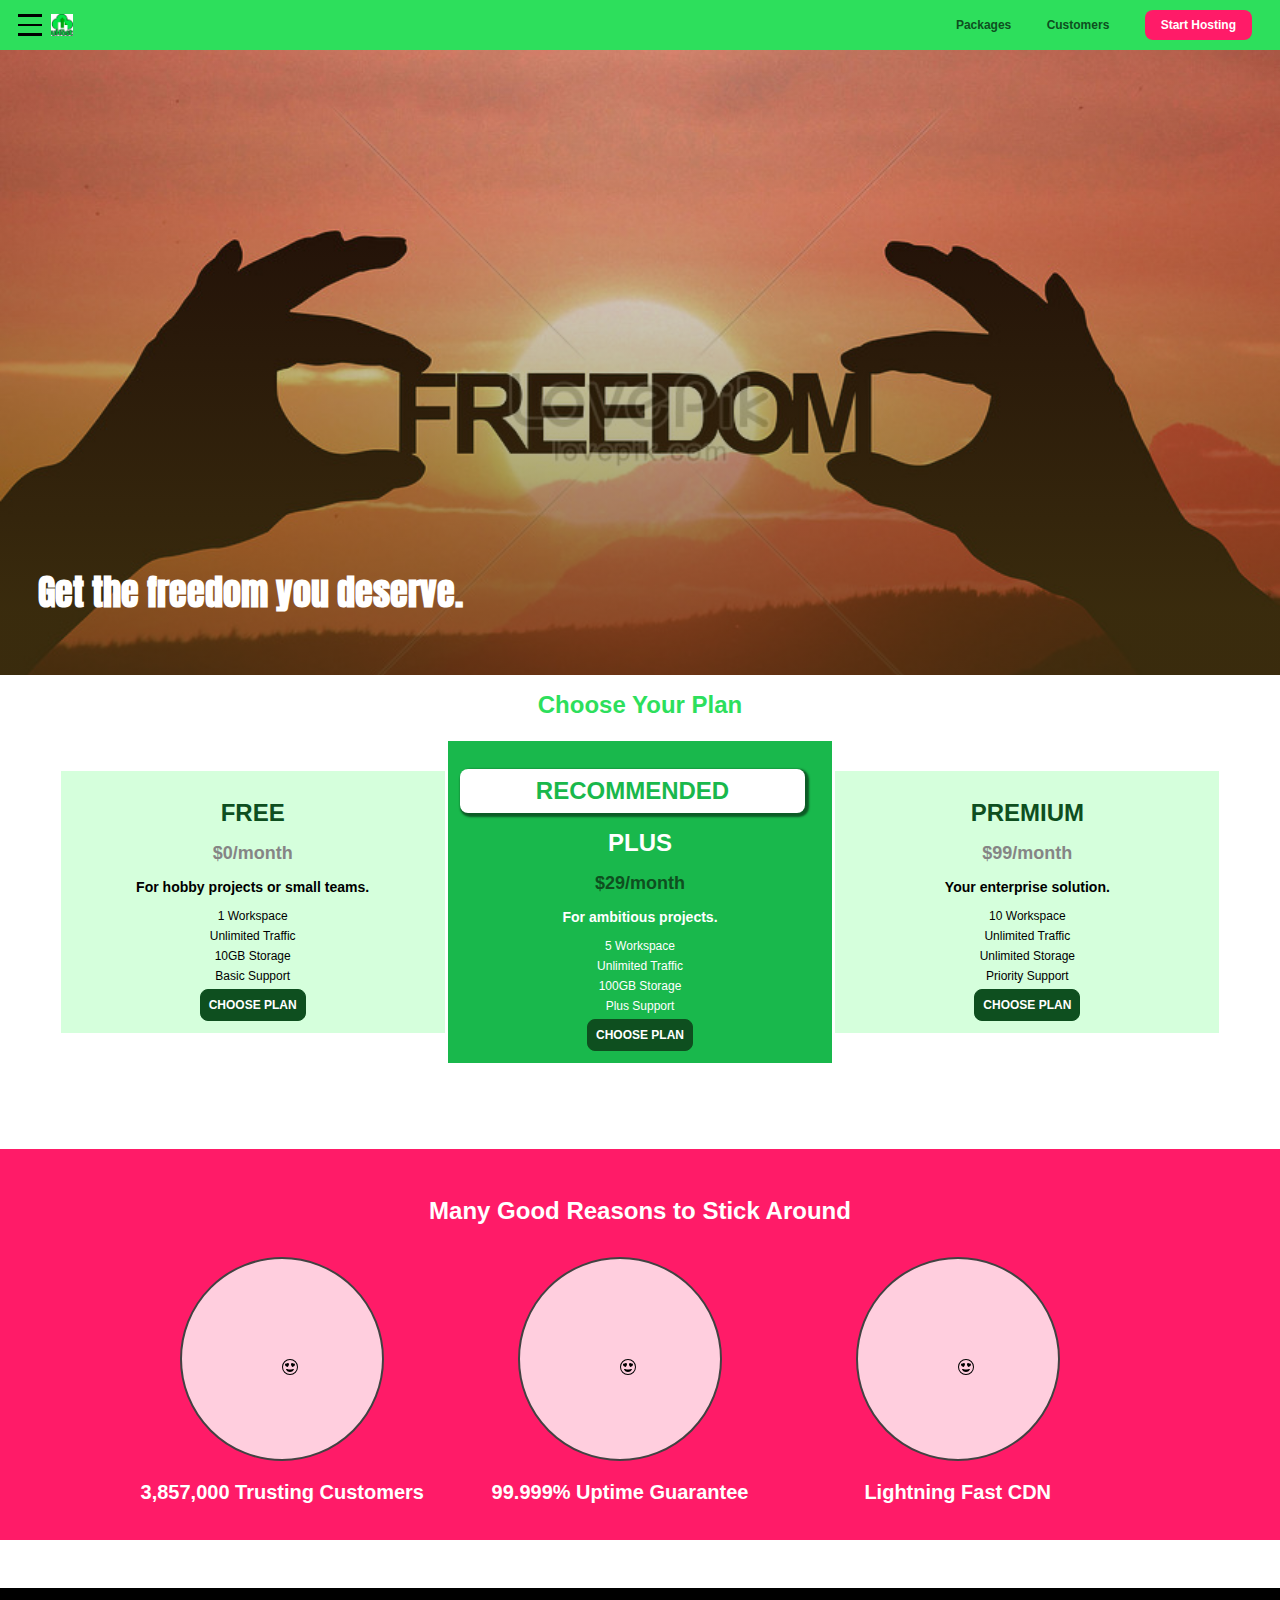
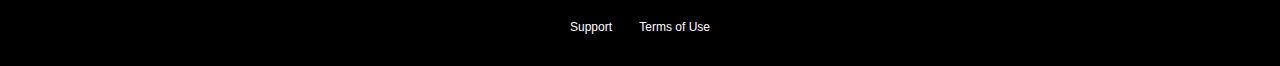
==== commit 00946bd4: "commit" ====
--- a/index.html
+++ b/index.html
@@ -82,7 +82,7 @@
             <h3>For hobby projects or small teams.</h3>
             <ul class="plan_features">
               <li class="plan_feature">1 Workspace</li>
-              <li class="plan_feature">Unlimited Trafic</li>
+              <li class="plan_feature">Unlimited Traffic</li>
               <li class="plan_feature">10GB Storage</li>
               <li class="plan_feature">Basic Support</li>
             </ul>
--- a/main.css
+++ b/main.css
@@ -172,7 +172,7 @@
   opacity: 0;
   transform: translateY(-3rem);
   transition: opacity 200ms ease-out, transform 500ms ease-out;
-  z-index: 200;
+  z-index: 100;
   top: 20%;
   left: 30%;
   width: 40%;
